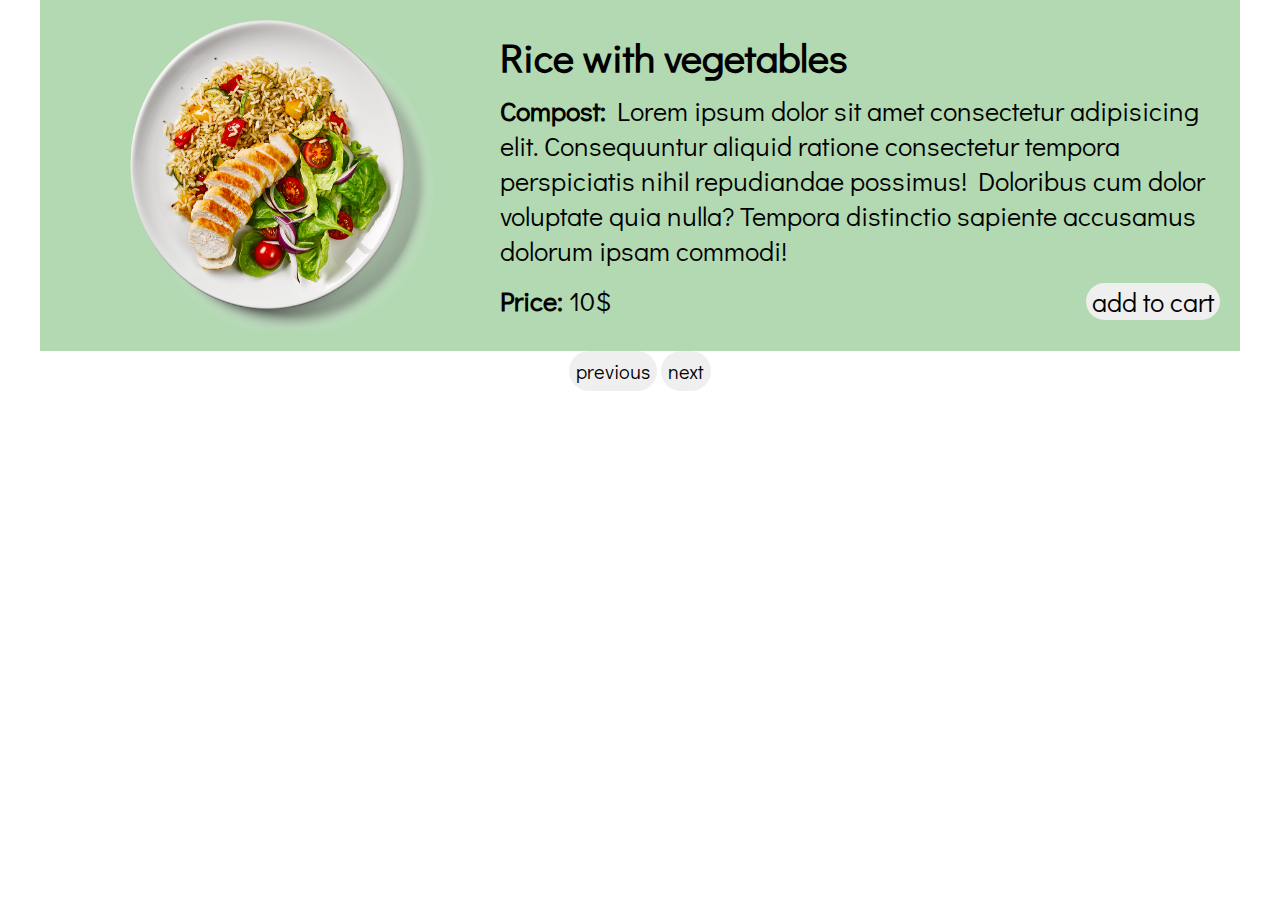
==== index.html @ a7f631c9 "Slider" ====
<!DOCTYPE html>
<html lang="en">
<head>
  <meta charset="UTF-8">
  <meta http-equiv="X-UA-Compatible" content="IE=edge">
  <meta name="viewport" content="width=device-width, initial-scale=1.0">
  <link href="https://fonts.googleapis.com/css2?family=Didact+Gothic&display=swap" rel="stylesheet">
  <link rel="stylesheet" href="main.css">
  <script src="app.js" defer></script>
  <title>Document</title>
</head>
<body>
<div class="wrapper">
  <div class="slider" style="width:1px">
    <div class="sliderSection" id="s1" style="width:1px">
      <div class="sliderSectionProduct">
        <img src="/src/test.png" alt="Продукт" width="440px">
        <div class="sliderSectionProductText">
          <h1 class="sliderTextHead">Rice with vegetables</h1>
          <p class="sliderTextBody"><b>Compost:</b> Lorem ipsum dolor sit amet consectetur adipisicing elit. 
            Consequuntur aliquid ratione consectetur tempora perspiciatis nihil repudiandae possimus! 
            Doloribus cum dolor voluptate quia nulla? 
            Tempora distinctio sapiente accusamus dolorum ipsam commodi!</p>
          <div class="sliderTextFooter">
            <p><b>Price:</b> 10$</p>
            <button id="add">add to cart</button>
          </div>
        </div>
      </div>
    </div>

    <div class="sliderSection" id="s2" style="width:1px">
      <div class="sliderSectionProduct">
        <img src="/src/test.png" alt="Продукт" width="440px">
        <div class="sliderSectionProductText">
          <h1 class="sliderTextHead">Rice with vegetables</h1>
          <p class="sliderTextBody"><b>Compost:</b> Lorem ipsum dolor sit amet consectetur adipisicing elit. 
            Consequuntur aliquid ratione consectetur tempora perspiciatis nihil repudiandae possimus! 
            Doloribus cum dolor voluptate quia nulla? 
            Tempora distinctio sapiente accusamus dolorum ipsam commodi!</p>
          <div class="sliderTextFooter">
            <p><b>Price:</b> 10$</p>
            <button id="add">add to cart</button>
          </div>
        </div>

      </div>
    </div>

    <div class="sliderSection" id="s3" style="width:1px">
      <div class="sliderSectionProduct">
        <img src="/src/test.png" alt="Продукт" width="440px">
        <div class="sliderSectionProductText">
          <h1 class="sliderTextHead">Rice with vegetables</h1>
          <p class="sliderTextBody"><b>Compost:</b> Lorem ipsum dolor sit amet consectetur adipisicing elit. 
            Consequuntur aliquid ratione consectetur tempora perspiciatis nihil repudiandae possimus! 
            Doloribus cum dolor voluptate quia nulla? 
            Tempora distinctio sapiente accusamus dolorum ipsam commodi!</p>
          <div class="sliderTextFooter">
            <p><b>Price:</b> 10$</p>
            <button id="add">add to cart</button>
          </div>
        </div>

      </div>
    </div>

    <div class="sliderSection" id="s4" style="width:1px">
      <div class="sliderSectionProduct">
        <img src="/src/test.png" alt="Продукт" width="440px">
        <div class="sliderSectionProductText">
          <h1 class="sliderTextHead">Rice with vegetables</h1>
          <p class="sliderTextBody"><b>Compost:</b> Lorem ipsum dolor sit amet consectetur adipisicing elit. 
            Consequuntur aliquid ratione consectetur tempora perspiciatis nihil repudiandae possimus! 
            Doloribus cum dolor voluptate quia nulla? 
            Tempora distinctio sapiente accusamus dolorum ipsam commodi!</p>
          <div class="sliderTextFooter">
            <p><b>Price:</b> 10$</p>
            <button id="add">add to cart</button>
          </div>
        </div>

      </div>
    </div>

    <div class="sliderSection" id="s5" style="width:1px">
      <div class="sliderSectionProduct">
        <img src="/src/test.png" alt="Продукт" width="440px">
        <div class="sliderSectionProductText">
          <h1 class="sliderTextHead">Rice with vegetables</h1>
          <p class="sliderTextBody"><b>Compost:</b> Lorem ipsum dolor sit amet consectetur adipisicing elit. 
            Consequuntur aliquid ratione consectetur tempora perspiciatis nihil repudiandae possimus! 
            Doloribus cum dolor voluptate quia nulla? 
            Tempora distinctio sapiente accusamus dolorum ipsam commodi!</p>
          <div class="sliderTextFooter">
            <p><b>Price:</b> 10$</p>
            <button id="add">add to cart</button>
          </div>
        </div>

      </div>
    </div>
  </div>
</div>
<div style="text-align: center;">
<button class="Buttons" id="left">previous</button>
<button class="Buttons" id="right">next</button>
</div>
</body>
</html>
---- main.css ----
* {
  margin: 0;
  box-sizing: border-box;
  font-family: 'Didact Gothic';
}
.wrapper {
  overflow-x: hidden;
}
.slider {
  display: flex;
  transition: transform .4s ease;
}
.sliderSection {
  max-width: 1200px;
  height: auto;
  margin: 0 auto;
  padding: 20px;
}
.sliderSectionProduct {
  display: flex;
  align-items: center;
  flex-wrap: nowrap;
}
.sliderTextHead {
  font-size: 40px;
}
.sliderTextBody {
  font-size: 27px;
  padding-top: 10px;
}
.sliderTextFooter {
  padding-top: 15px;
  display: flex;
  justify-content: space-between;
}
.sliderTextFooter p {
  font-size: 27px;
}
.Buttons {
  font-size: 20px;
  cursor: pointer;
  padding: 7px;
  border: 0;
  border-radius: 40px;
}
@media screen and (max-width:850px) {
  .sliderSectionProduct {
    flex-wrap: wrap;
    justify-content: center;
  }
}
#add {
  border: 0;
  font-size: 27px;
  border-radius: 40px;
}
#s1 {
  background-color: rgba(0, 128, 0,0.3);
}
#s2 {
  background-color: rgba(0, 255, 255,0.3);
}
#s3 {
  background-color: rgba(218, 112, 214,0.3);
}
#s4 {
  background-color: rgba(0, 0, 255,0.3);
}
#s5 {
  background-color: rgba(154, 205, 50,0.3);
}
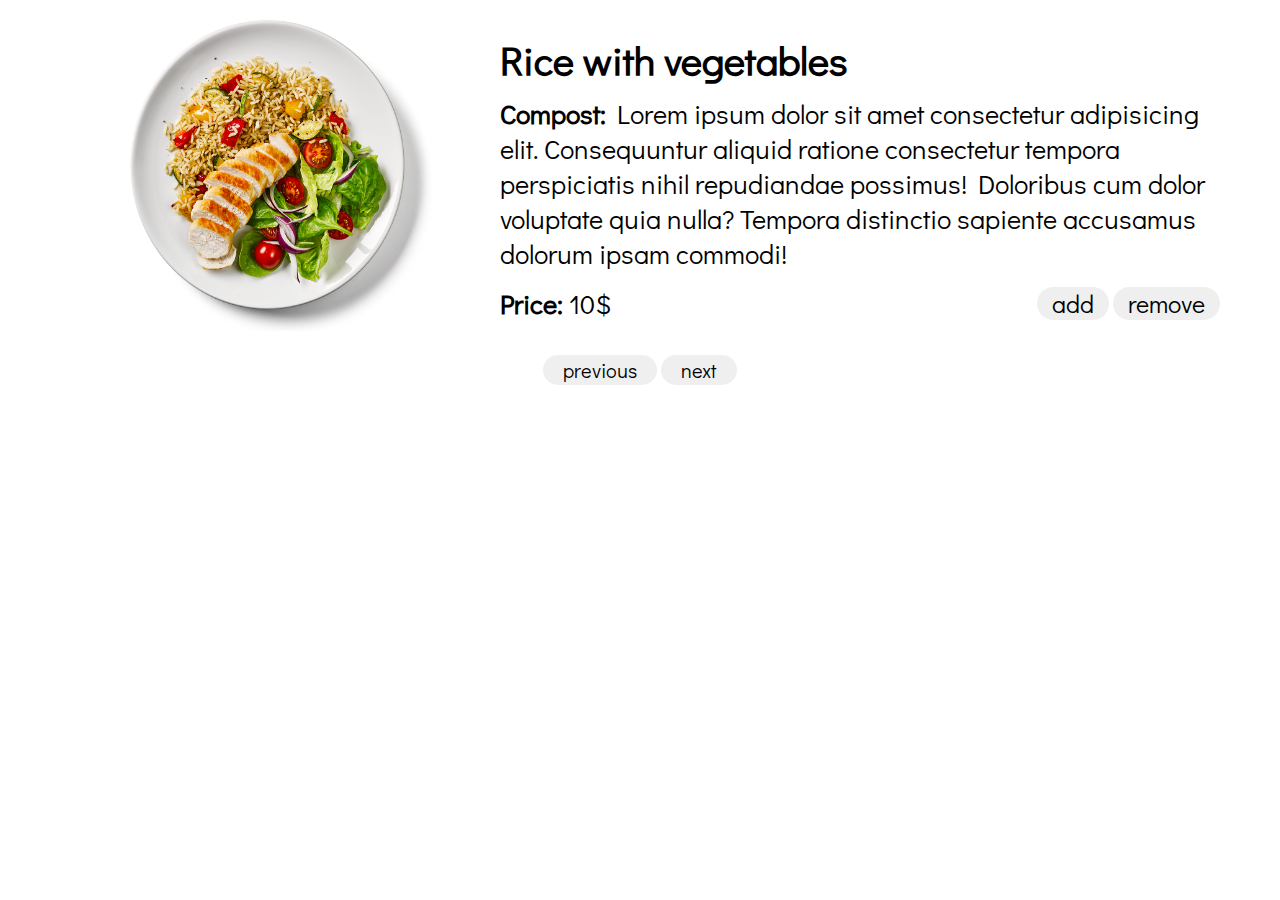
==== commit 5185ef7f: "Slider_1Upd" ====
--- a/index.html
+++ b/index.html
@@ -11,10 +11,14 @@
 </head>
 <body>
 <div class="wrapper">
+  <!-- SLIDER -->
   <div class="slider" style="width:1px">
+    <!-- SECTION 1 -->
     <div class="sliderSection" id="s1" style="width:1px">
       <div class="sliderSectionProduct">
-        <img src="/src/test.png" alt="Продукт" width="440px">
+        <div class="sliderSectionProductImg">
+          <img src="/src/test.png" alt="Продукт" width="440px">
+        </div>  
         <div class="sliderSectionProductText">
           <h1 class="sliderTextHead">Rice with vegetables</h1>
           <p class="sliderTextBody"><b>Compost:</b> Lorem ipsum dolor sit amet consectetur adipisicing elit. 
@@ -23,15 +27,20 @@
             Tempora distinctio sapiente accusamus dolorum ipsam commodi!</p>
           <div class="sliderTextFooter">
             <p><b>Price:</b> 10$</p>
-            <button id="add">add to cart</button>
+            <div>
+              <button id="add">add</button>
+              <button id="remove">remove</button>
+            </div>
           </div>
         </div>
       </div>
     </div>
-
+    <!-- SECTION 2 -->
     <div class="sliderSection" id="s2" style="width:1px">
       <div class="sliderSectionProduct">
-        <img src="/src/test.png" alt="Продукт" width="440px">
+        <div class="sliderSectionProductImg">
+          <img src="/src/test.png" alt="Продукт" width="440px">
+        </div>  
         <div class="sliderSectionProductText">
           <h1 class="sliderTextHead">Rice with vegetables</h1>
           <p class="sliderTextBody"><b>Compost:</b> Lorem ipsum dolor sit amet consectetur adipisicing elit. 
@@ -39,17 +48,21 @@
             Doloribus cum dolor voluptate quia nulla? 
             Tempora distinctio sapiente accusamus dolorum ipsam commodi!</p>
           <div class="sliderTextFooter">
-            <p><b>Price:</b> 10$</p>
-            <button id="add">add to cart</button>
+            <p><b>Price:</b> 11$</p>
+            <div>
+              <button id="add">add</button>
+              <button id="remove">remove</button>
+            </div>
           </div>
         </div>
-
       </div>
     </div>
-
+    <!-- SECTION 3 -->
     <div class="sliderSection" id="s3" style="width:1px">
       <div class="sliderSectionProduct">
-        <img src="/src/test.png" alt="Продукт" width="440px">
+        <div class="sliderSectionProductImg">
+          <img src="/src/test.png" alt="Продукт" width="440px">
+        </div>  
         <div class="sliderSectionProductText">
           <h1 class="sliderTextHead">Rice with vegetables</h1>
           <p class="sliderTextBody"><b>Compost:</b> Lorem ipsum dolor sit amet consectetur adipisicing elit. 
@@ -57,17 +70,21 @@
             Doloribus cum dolor voluptate quia nulla? 
             Tempora distinctio sapiente accusamus dolorum ipsam commodi!</p>
           <div class="sliderTextFooter">
-            <p><b>Price:</b> 10$</p>
-            <button id="add">add to cart</button>
+            <p><b>Price:</b> 12$</p>
+            <div>
+              <button id="add">add</button>
+              <button id="remove">remove</button>
+            </div>
           </div>
         </div>
-
       </div>
     </div>
-
+    <!-- SECTION 4 -->
     <div class="sliderSection" id="s4" style="width:1px">
       <div class="sliderSectionProduct">
-        <img src="/src/test.png" alt="Продукт" width="440px">
+        <div class="sliderSectionProductImg">
+          <img src="/src/test.png" alt="Продукт" width="440px">
+        </div>  
         <div class="sliderSectionProductText">
           <h1 class="sliderTextHead">Rice with vegetables</h1>
           <p class="sliderTextBody"><b>Compost:</b> Lorem ipsum dolor sit amet consectetur adipisicing elit. 
@@ -75,17 +92,21 @@
             Doloribus cum dolor voluptate quia nulla? 
             Tempora distinctio sapiente accusamus dolorum ipsam commodi!</p>
           <div class="sliderTextFooter">
-            <p><b>Price:</b> 10$</p>
-            <button id="add">add to cart</button>
+            <p><b>Price:</b> 13$</p>
+            <div>
+              <button id="add">add</button>
+              <button id="remove">remove</button>
+            </div>
           </div>
         </div>
-
       </div>
     </div>
-
+    <!-- SECTION 5 -->
     <div class="sliderSection" id="s5" style="width:1px">
       <div class="sliderSectionProduct">
-        <img src="/src/test.png" alt="Продукт" width="440px">
+        <div class="sliderSectionProductImg">
+          <img src="/src/test.png" alt="Продукт" width="440px">
+        </div>  
         <div class="sliderSectionProductText">
           <h1 class="sliderTextHead">Rice with vegetables</h1>
           <p class="sliderTextBody"><b>Compost:</b> Lorem ipsum dolor sit amet consectetur adipisicing elit. 
@@ -93,18 +114,21 @@
             Doloribus cum dolor voluptate quia nulla? 
             Tempora distinctio sapiente accusamus dolorum ipsam commodi!</p>
           <div class="sliderTextFooter">
-            <p><b>Price:</b> 10$</p>
-            <button id="add">add to cart</button>
+            <p><b>Price:</b> 14$</p>
+            <div>
+              <button id="add">add</button>
+              <button id="remove">remove</button>
+            </div>
           </div>
         </div>
-
       </div>
     </div>
+    
   </div>
 </div>
-<div style="text-align: center;">
-<button class="Buttons" id="left">previous</button>
-<button class="Buttons" id="right">next</button>
+<div  class="sliderButtons">
+  <button class="Button" id="left">previous</button>
+  <button class="Button" id="right">next</button>
 </div>
 </body>
 </html>--- a/main.css
+++ b/main.css
@@ -6,6 +6,7 @@
 .wrapper {
   overflow-x: hidden;
 }
+/* SLIDER */
 .slider {
   display: flex;
   transition: transform .4s ease;
@@ -21,6 +22,9 @@
   align-items: center;
   flex-wrap: nowrap;
 }
+.sliderSectionProductImg {
+  display: block;
+}
 .sliderTextHead {
   font-size: 40px;
 }
@@ -32,40 +36,49 @@
   padding-top: 15px;
   display: flex;
   justify-content: space-between;
+  align-items: center;
 }
 .sliderTextFooter p {
   font-size: 27px;
 }
-.Buttons {
+/* BUTTONS */
+.sliderButtons {
+  text-align: center;
+}
+.Button {
   font-size: 20px;
   cursor: pointer;
-  padding: 7px;
+  padding: 2px 20px;
   border: 0;
   border-radius: 40px;
+  transition: transform 100ms linear;
 }
+#left:active {
+  transform: translateX(-1px);
+}
+#right:active {
+  transform: translateX(1px);
+}
+#add, #remove{
+  cursor: pointer;
+  border: 0;
+  font-size: 25px;
+  padding: 0px 15px;
+  border-radius: 40px;
+  transition: transform 90ms linear;
+}
+#add:active, #remove:active {
+  transform: translateY(1px);
+}
+/* MEDIA */
 @media screen and (max-width:850px) {
   .sliderSectionProduct {
     flex-wrap: wrap;
     justify-content: center;
   }
 }
-#add {
-  border: 0;
-  font-size: 27px;
-  border-radius: 40px;
-}
-#s1 {
-  background-color: rgba(0, 128, 0,0.3);
-}
-#s2 {
-  background-color: rgba(0, 255, 255,0.3);
-}
-#s3 {
-  background-color: rgba(218, 112, 214,0.3);
-}
-#s4 {
-  background-color: rgba(0, 0, 255,0.3);
-}
-#s5 {
-  background-color: rgba(154, 205, 50,0.3);
+@media screen and (max-width:301px) {
+  .sliderTextBody {
+    display: none;
+  }
 }